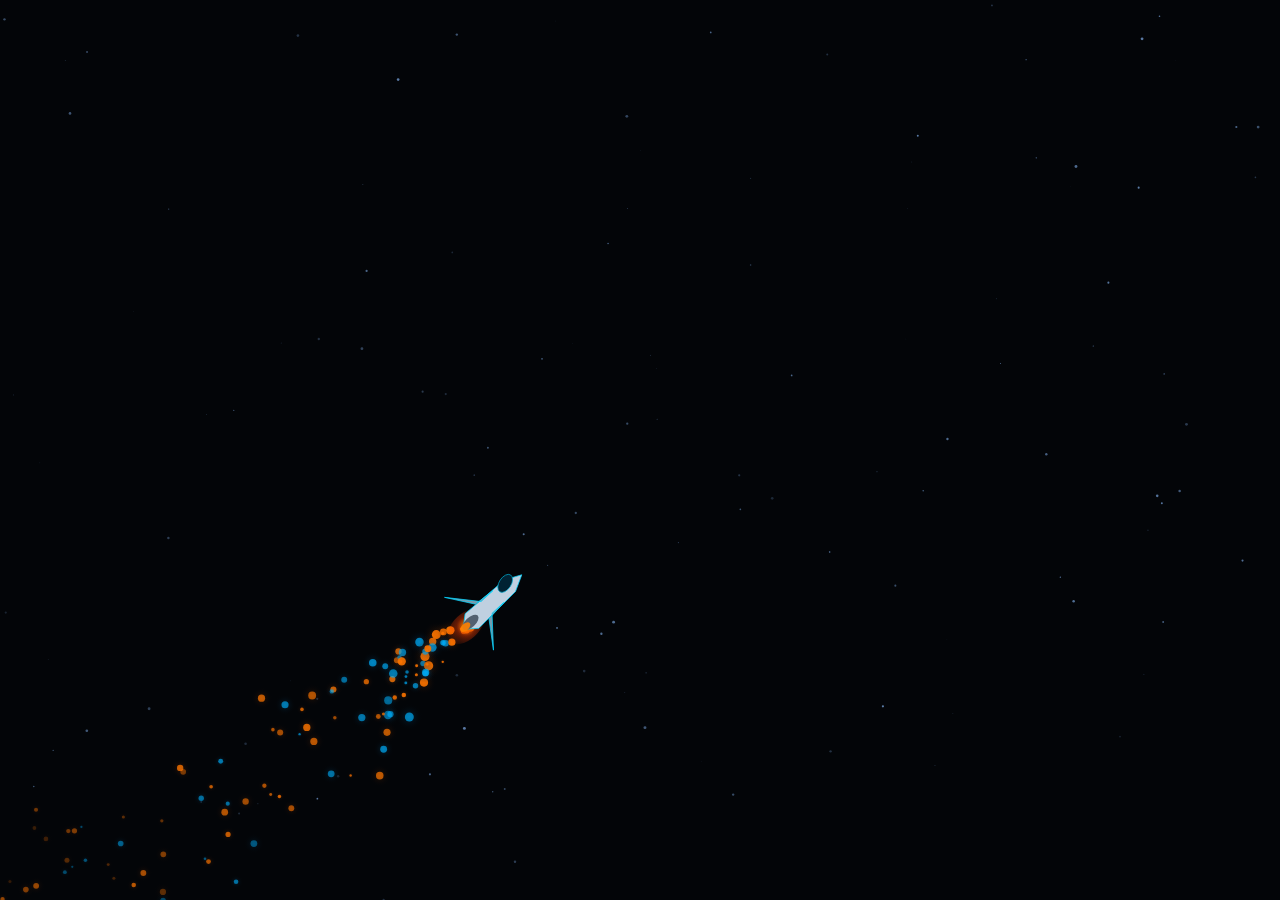
==== src/index.html @ 494ee835 "LOADING PROILE DATA BASE animation" ====
<!DOCTYPE html>
<html lang="en">
<head>
  <meta charset="UTF-8" />
  <meta name="viewport" content="width=device-width, initial-scale=1.0" />
  <title>Dmitry Kovalov — DevOps Engineer</title>
  <link rel="icon" type="image/svg+xml" href="[data-uri]"/>
  <link rel="stylesheet" href="css/style.css?v=5" />
</head>
<body>

<!-- Full-page intro canvas -->
<canvas id="fullcnv"></canvas>

<div class="terminal" id="terminal">

  <div class="t-header">
    <div class="lights">
      <div class="light r" id="btn-close"></div><div class="light y" id="btn-min"></div><div class="light g" id="btn-max"></div>
    </div>
    <div class="h-title">"Make it so." &nbsp;·&nbsp; Captain Picard, Star Trek TNG</div>
    <div class="h-status">SYS:ONLINE</div>
  </div>

  <div class="t-body">

    <!-- Left panel -->
    <div class="side l">
      <div class="led-strip">
        <div class="s-led c-grn blink2"></div><div class="s-led c-amb blink3"></div>
        <div class="s-led c-red"></div><div class="s-led c-cyn blink2"></div>
      </div>
      <div class="s-btn on"></div>
      <div class="led-strip">
        <div class="s-led c-pur"></div><div class="s-led c-cyn blink3"></div><div class="s-led c-grn blink2"></div>
      </div>
      <svg class="cable-svg" viewBox="0 0 44 90" width="44" height="90" fill="none">
        <!-- top plug -->
        <rect class="plug" x="7" y="0" width="30" height="10" rx="2" fill="#1e2d3a" stroke="#4a7080"/>
        <rect x="10" y="3" width="4" height="4" rx="1" fill="#111"/><rect x="16" y="3" width="4" height="4" rx="1" fill="#111"/>
        <rect x="22" y="3" width="4" height="4" rx="1" fill="#111"/><rect x="28" y="3" width="4" height="4" rx="1" fill="#111"/>
        <!-- yellow: straight-ish -->
        <path d="M12 78 C10 64 15 54 11 44 C7 34 14 22 12 10" stroke="#886600" stroke-width="3.5" stroke-linecap="round"/>
        <path d="M12 78 C10 64 15 54 11 44 C7 34 14 22 12 10" stroke="#ffdd00" stroke-width="1.5" stroke-linecap="round" opacity=".6"/>
        <!-- blue: straight-ish -->
        <path d="M30 78 C28 64 33 54 29 44 C25 34 32 22 30 10" stroke="#003388" stroke-width="3.5" stroke-linecap="round"/>
        <path d="M30 78 C28 64 33 54 29 44 C25 34 32 22 30 10" stroke="#4499ff" stroke-width="1.5" stroke-linecap="round" opacity=".6"/>
        <!-- green under: exits x=24, crosses left to x=18 -->
        <path d="M24 78 C24 65 16 52 18 10" stroke="#005522" stroke-width="3.5" stroke-linecap="round"/>
        <path d="M24 78 C24 65 16 52 18 10" stroke="#44ff88" stroke-width="1.5" stroke-linecap="round" opacity=".6"/>
        <!-- red over: exits x=18, crosses right to x=24 -->
        <path d="M18 78 C18 65 26 52 24 10" stroke="#880022" stroke-width="3.5" stroke-linecap="round"/>
        <path d="M18 78 C18 65 26 52 24 10" stroke="#ff3355" stroke-width="1.5" stroke-linecap="round" opacity=".6"/>
        <!-- bottom plug -->
        <rect class="plug" x="7" y="78" width="30" height="12" rx="2" fill="#1e2d3a" stroke="#4a7080"/>
        <line x1="11" y1="84" x2="33" y2="84" stroke="#4a7080"/>
        <circle cx="16" cy="84" r="1.5" fill="#2a4050"/><circle cx="22" cy="84" r="1.5" fill="#2a4050"/><circle cx="28" cy="84" r="1.5" fill="#2a4050"/>
      </svg>
      <div class="led-col">
        <div class="s-led c-red blink3"></div><div class="s-led c-amb"></div>
        <div class="s-led c-pur blink2"></div><div class="s-led c-grn"></div><div class="s-led c-cyn blink3"></div>
      </div>
      <div class="s-bar" style="flex:1;width:5px;background:linear-gradient(to bottom,#003344,#001122);border-radius:2px;position:relative;overflow:hidden;"></div>
      <div class="led-strip">
        <div class="s-led c-grn blink2"></div><div class="s-led c-red blink3"></div><div class="s-led c-amb"></div>
      </div>
      <div class="s-btn on"></div>
    </div>

    <!-- Screen -->
    <div class="screen" id="screen">
      <canvas id="cnv"></canvas>
      <div class="s-content">
        <div class="rv" id="r0"><p class="sys-line">&gt; <span id="sys-prog"></span><span id="sys-dots"></span><span id="sys-ok"></span><span id="sys-cur" class="sys-cur">▮</span></p></div>
        <div class="rv" id="r1"><h1 class="hero-name">DMITRY<br>KOVALOV</h1></div>
        <div class="rv" id="r2"><p class="hero-role">// JUNIOR DEVOPS ENGINEER</p></div>
        <div class="rv" id="r3"><p class="hero-bio">Building reliable infrastructure and automating the boring stuff.<br>Based in the UK &mdash; open to remote and hybrid opportunities.</p></div>
        <div class="rv" id="r4"><div class="sec-hdr">[ SKILLS_DATABASE ]</div></div>
        <div class="rv" id="r5">
          <div class="skills">
            <span class="tag core" data-tip="Daily use of Ubuntu. System administration, package management, user permissions, logs, systemd and basic troubleshooting.">LINUX</span>
            <span class="tag core" data-tip="Used version control for personal and work projects. Experience with branching, pull requests and collaboration workflows.">GIT</span>
            <span class="tag core" data-tip="Hosted projects, documented workflows and managed automation through GitHub Actions.">GITHUB</span>
            <span class="tag core" data-tip="Automated routine tasks with shell scripts. Wrote small utilities for backups, deployment and system maintenance.">BASH</span>
            <span class="tag base" data-tip="Created playbooks for local provisioning, package installation and environment setup. Used Molecule for role testing.">ANSIBLE</span>
            <span class="tag base" data-tip="Registry for reusable Ansible roles. Plug in community automation instead of writing from scratch.">ANS.GALAXY</span>
            <span class="tag base" data-tip="Testing framework for Ansible roles. Spins up containers to verify playbooks before production.">ANS.MOLECULE</span>
            <span class="tag base" data-tip="Worked with core AWS services including EC2, S3 and IAM. Practised deployment and cloud environment setup.">AWS</span>
            <span class="tag base" data-tip="Containerised web applications and tested local deployment workflows using Docker Compose.">DOCKER</span>
            <span class="tag base" data-tip="Writing automation scripts and glue code between tools to extend DevOps pipelines.">PYTHON</span>
            <span class="tag base" data-tip="Configured DNS records for personal domain, connected VPS hosting and managed HTTPS certificates.">CLOUDFLARE</span>
            <span class="tag base" data-tip="Provisioned Linux VPS, deployed personal portfolio and configured SSH access for server administration.">HETZNER</span>
            <span class="tag base" data-tip="Configured web server for hosting static websites, domain routing and reverse proxy setup.">NGINX</span>
            <span class="tag base" data-tip="Built basic CI/CD pipelines using GitHub Actions for deployment, testing and automation.">CI/CD</span>
          </div>
        </div>
        <div class="rv" id="r6"><div class="sec-hdr">[ COMMS_CHANNEL ]</div></div>
        <div class="rv" id="r7">
          <div class="cta">
            <a class="btn btn-p" href="mailto:dmitry@kovalov.uk?subject=DevOps%20Opportunity&body=Hi%20Dmitry%2C"><svg xmlns="http://www.w3.org/2000/svg" width="14" height="14" viewBox="0 0 24 24" fill="currentColor"><path d="M20 4H4c-1.1 0-2 .9-2 2v12c0 1.1.9 2 2 2h16c1.1 0 2-.9 2-2V6c0-1.1-.9-2-2-2zm0 4l-8 5-8-5V6l8 5 8-5v2z"/></svg>&nbsp; SEND_TRANSMISSION</a>
            <a class="btn btn-o" href="https://www.linkedin.com/in/dmitry-kovalov" target="_blank" rel="noopener noreferrer"><svg xmlns="http://www.w3.org/2000/svg" width="14" height="14" viewBox="0 0 24 24" fill="currentColor"><path d="M20.447 20.452h-3.554v-5.569c0-1.328-.027-3.037-1.852-3.037-1.853 0-2.136 1.445-2.136 2.939v5.667H9.351V9h3.414v1.561h.046c.477-.9 1.637-1.85 3.37-1.85 3.601 0 4.267 2.37 4.267 5.455v6.286zM5.337 7.433a2.062 2.062 0 01-2.063-2.065 2.064 2.064 0 112.063 2.065zm1.782 13.019H3.555V9h3.564v11.452zM22.225 0H1.771C.792 0 0 .774 0 1.729v20.542C0 23.227.792 24 1.771 24h20.451C23.2 24 24 23.227 24 22.271V1.729C24 .774 23.2 0 22.222 0h.003z"/></svg>&nbsp; LINKEDIN_PROFILE</a>
            <a class="btn btn-g" href="https://github.com/stulchick795" target="_blank" rel="noopener noreferrer"><svg xmlns="http://www.w3.org/2000/svg" width="14" height="14" viewBox="0 0 24 24" fill="currentColor"><path d="M12 0C5.374 0 0 5.373 0 12c0 5.302 3.438 9.8 8.207 11.387.599.111.793-.261.793-.577v-2.234c-3.338.726-4.033-1.416-4.033-1.416-.546-1.387-1.333-1.756-1.333-1.756-1.089-.745.083-.729.083-.729 1.205.084 1.839 1.237 1.839 1.237 1.07 1.834 2.807 1.304 3.492.997.107-.775.418-1.305.762-1.604-2.665-.305-5.467-1.334-5.467-5.931 0-1.311.469-2.381 1.236-3.221-.124-.303-.535-1.524.117-3.176 0 0 1.008-.322 3.301 1.23A11.509 11.509 0 0112 5.803c1.02.005 2.047.138 3.006.404 2.291-1.552 3.297-1.23 3.297-1.23.653 1.653.242 2.874.118 3.176.77.84 1.235 1.911 1.235 3.221 0 4.609-2.807 5.624-5.479 5.921.43.372.823 1.102.823 2.222v3.293c0 .319.192.694.801.576C20.566 21.797 24 17.3 24 12c0-6.627-5.373-12-12-12z"/></svg>&nbsp; GITHUB_PROFILE</a>
          </div>
        </div>
      </div>
    </div>

    <!-- Right panel -->
    <div class="side r">
      <div class="led-strip">
        <div class="s-led c-pur blink2"></div><div class="s-led c-cyn"></div>
        <div class="s-led c-amb blink3"></div><div class="s-led c-grn blink2"></div>
      </div>
      <div class="s-btn"></div>
      <div class="led-col">
        <div class="s-led c-cyn blink2"></div><div class="s-led c-grn"></div>
        <div class="s-led c-red blink3"></div><div class="s-led c-pur blink2"></div><div class="s-led c-amb blink3"></div>
      </div>
      <svg class="cable-svg" viewBox="0 0 44 90" width="44" height="90" fill="none">
        <rect class="plug" x="3" y="0" width="38" height="11" rx="2" fill="#1e2d3a" stroke="#4a7080"/>
        <rect x="6" y="3" width="5" height="5" rx="1" fill="#111"/><rect x="13" y="3" width="5" height="5" rx="1" fill="#111"/>
        <rect x="20" y="3" width="5" height="5" rx="1" fill="#111"/><rect x="27" y="3" width="5" height="5" rx="1" fill="#111"/><rect x="34" y="3" width="5" height="5" rx="1" fill="#111"/>
        <line x1="12" y1="11" x2="12" y2="22" stroke="#4488ff" stroke-width="2.5" stroke-linecap="round"/>
        <line x1="18" y1="11" x2="18" y2="22" stroke="#ff4466" stroke-width="2.5" stroke-linecap="round"/>
        <line x1="24" y1="11" x2="24" y2="22" stroke="#88ff44" stroke-width="2.5" stroke-linecap="round"/>
        <line x1="30" y1="11" x2="30" y2="22" stroke="#ffdd00" stroke-width="2.5" stroke-linecap="round"/>
        <path d="M10 22 Q22 27 22 28 Q22 27 34 22" stroke="#445" stroke-width="1" fill="#1a2030"/>
        <line x1="22" y1="28" x2="22" y2="76" stroke="#223344" stroke-width="9" stroke-linecap="round"/>
        <line x1="22" y1="28" x2="22" y2="76" stroke="#334455" stroke-width="5" stroke-linecap="round"/>
        <line x1="18.5" y1="38" x2="25.5" y2="38" stroke="#557" stroke-width="1.5"/>
        <line x1="18.5" y1="50" x2="25.5" y2="50" stroke="#557" stroke-width="1.5"/>
        <line x1="18.5" y1="63" x2="25.5" y2="63" stroke="#557" stroke-width="1.5"/>
        <rect class="plug" x="8" y="76" width="28" height="14" rx="2" fill="#1e2d3a" stroke="#4a7080"/>
        <line x1="12" y1="82" x2="32" y2="82" stroke="#4a7080"/><line x1="12" y1="86" x2="32" y2="86" stroke="#4a7080"/>
        <circle cx="17" cy="84" r="2" fill="#2a4050"/><circle cx="22" cy="84" r="2" fill="#2a4050"/><circle cx="27" cy="84" r="2" fill="#2a4050"/>
      </svg>
      <div class="led-strip">
        <div class="s-led c-red blink2"></div><div class="s-led c-pur blink3"></div><div class="s-led c-grn"></div>
      </div>
      <div class="s-bar" style="flex:1;width:5px;background:linear-gradient(to bottom,#003344,#001122);border-radius:2px;position:relative;overflow:hidden;"></div>
      <div class="led-strip">
        <div class="s-led c-amb blink3"></div><div class="s-led c-cyn blink2"></div>
        <div class="s-led c-red"></div><div class="s-led c-grn blink3"></div>
      </div>
      <div class="s-btn on"></div>
    </div>

  </div>

  <div class="t-footer">
    <div class="f-txt">SYS VER 2.4.1 &nbsp;·&nbsp; ENC: AES-256</div>
    <div class="f-live" id="flive">IP: RESOLVING&hellip;</div>
    <div class="f-txt">dmitry@kovalov.uk</div>
  </div>

</div><!-- /terminal -->

<div id="skill-tooltip"></div>

<div id="dock-icon">
  <div class="d-app"><svg xmlns="http://www.w3.org/2000/svg" viewBox="0 0 32 32" width="30" height="30"><ellipse cx="16" cy="21" rx="14" ry="5" fill="#00ff88"/><ellipse cx="16" cy="17" rx="8" ry="6" fill="#00cc55"/><ellipse cx="16" cy="14" rx="4" ry="3" fill="#00ffaa" opacity=".6"/><circle cx="9" cy="22" r="1.5" fill="#ffff00"/><circle cx="16" cy="23" r="1.5" fill="#ff8800"/><circle cx="23" cy="22" r="1.5" fill="#00ffff"/></svg></div>
  <div class="d-label">Terminal</div>
</div>
<script src="js/main.js?v=10"></script>
</body>
</html>
---- src/css/style.css ----
*, *::before, *::after { margin: 0; padding: 0; box-sizing: border-box; }

    :root {
      --cyan:      #00d4ff;
      --amber:     #ff8800;
      --green:     #00ff88;
      --screen-bg: #000810;
      --frame-bg:  #1c2028;
      --border:    #2a3540;
    }

    html, body {
      width: 100%; min-height: 100vh;
      background: #030508;
      display: flex; align-items: center; justify-content: center;
      overflow-x: hidden;
    }

    /* ── Full-page intro canvas ──────────────────────────────────── */
    #fullcnv {
      position: fixed; inset: 0; z-index: 500;
      pointer-events: none; display: block;
    }

    /* ── Terminal — hidden until forged ─────────────────────────── */
    .terminal {
      width: min(96vw, 920px);
      background: var(--frame-bg);
      border-radius: 14px;
      border: 2px solid #3a4550;
      box-shadow:
        0 0 0 1px #060810,
        0 0 60px rgba(0,212,255,.1),
        0 28px 80px rgba(0,0,0,.9);
      overflow: hidden;
      opacity: 0;
      transform: scale(0.04);
      position: relative; z-index: 1;
      will-change: transform;
      filter: brightness(1);
    }
    .terminal.forged {
      animation: forge 1.8s cubic-bezier(0.16, 1, 0.3, 1) forwards;
    }
    .terminal.reborn {
      animation: reborn .7s cubic-bezier(0.16, 1, 0.3, 1) forwards;
    }
    @keyframes reborn {
      0%   { opacity: 0; transform: scale(.4);  filter: brightness(1.8) blur(8px) saturate(.5); }
      45%  { opacity: 1;                         filter: brightness(1.3) blur(2px); }
      100% { opacity: 1; transform: scale(1);   filter: none; }
    }
    @keyframes forge {
      0%   { opacity: 1; transform: scale(0.04);   filter: brightness(16) blur(40px) saturate(0); }
      18%  {             transform: scale(0.18);   filter: brightness(8)  blur(20px) saturate(.2); }
      45%  {             transform: scale(1.04);   filter: brightness(3)  blur(6px)  saturate(.7); }
      70%  {             transform: scale(1.015);  filter: brightness(1.4) blur(1px) saturate(.95); }
      100% { opacity: 1; transform: scale(1);      filter: none; }
    }

    /* ── Header ──────────────────────────────────────────────────── */
    .t-header {
      background: #12161e; border-bottom: 1px solid var(--border);
      padding: 9px 18px;
      display: flex; align-items: center; gap: 14px;
    }
    .lights { display: flex; gap: 6px; }
    .light  { width: 11px; height: 11px; border-radius: 50%; cursor: pointer; transition: filter .15s; }
    .light:hover { filter: brightness(1.4); }
    .light.r { background: #ff4444; box-shadow: 0 0 6px #ff4444; }
    .light.y { background: #ffaa00; box-shadow: 0 0 6px #ffaa00; }
    .light.g { background: var(--green); box-shadow: 0 0 7px var(--green); }

    .h-title {
      flex: 1; text-align: center;
      font: .58rem/1 'Courier New', monospace;
      letter-spacing: .18em; color: #3a5a6a; text-transform: uppercase;
    }
    .h-status { font: .6rem/1 'Courier New', monospace; letter-spacing: .1em; color: var(--green); }

    /* ── Body grid ───────────────────────────────────────────────── */
    .t-body { display: grid; grid-template-columns: 66px 1fr 66px; min-height: 500px; }

    /* ── Side panels ─────────────────────────────────────────────── */
    .side {
      background: #13181f; padding: 12px 9px;
      display: flex; flex-direction: column; align-items: center; gap: 8px;
    }
    .side.l { border-right: 1px solid var(--border); }
    .side.r { border-left:  1px solid var(--border); }

    .s-btn { width: 34px; height: 10px; background: #1e2a34; border-radius: 2px; border: 1px solid #3a4a58; }
    .s-btn.on { background: #003d55; border-color: #0099bb; box-shadow: 0 0 5px #0099bb44; }

    /* LEDs */
    .s-led { width: 9px; height: 9px; border-radius: 50%; background: #002233; border: 1px solid #004455; }
    .s-led.c-red  { background:#ff3333; border-color:#ff6666; box-shadow:0 0 7px #ff3333aa; }
    .s-led.c-amb  { background:#ffaa00; border-color:#ffcc44; box-shadow:0 0 7px #ffaa00aa; }
    .s-led.c-grn  { background:#00ff88; border-color:#44ffaa; box-shadow:0 0 7px #00ff88aa; }
    .s-led.c-cyn  { background:#00ccff; border-color:#44ddff; box-shadow:0 0 7px #00ccffaa; }
    .s-led.c-pur  { background:#cc44ff; border-color:#dd88ff; box-shadow:0 0 7px #cc44ffaa; }

    @keyframes blink  { 55%{opacity:.1;} }
    @keyframes blink2 { 0%,100%{opacity:1} 40%,60%{opacity:.1} }
    @keyframes blink3 { 0%,100%{opacity:1} 20%,80%{opacity:.85} 50%{opacity:.05} }
    .blink  { animation: blink  1.9s step-end   infinite; }
    .blink2 { animation: blink2 2.6s ease-in-out infinite; }
    .blink3 { animation: blink3 1.1s ease-in-out infinite; }

    .led-strip { display: flex; gap: 4px; }
    .led-strip .s-led { width: 7px; height: 7px; }
    .led-col { display: flex; flex-direction: column; gap: 5px; align-items: center; }

    .cable-svg .plug { animation: plugglow 3s ease-in-out infinite; }
    @keyframes plugglow {
      0%,100%{filter:drop-shadow(0 0 2px #00aacc44);}
      50%{filter:drop-shadow(0 0 6px #00aaccaa);}
    }

    /* ── Screen ──────────────────────────────────────────────────── */
    .screen { position: relative; background: var(--screen-bg); overflow: hidden; }
    .screen::before {
      content:''; position:absolute; inset:0; z-index:25; pointer-events:none;
      background: repeating-linear-gradient(to bottom, transparent 0,transparent 2px,rgba(0,0,0,.15) 2px,rgba(0,0,0,.15) 4px);
    }
    .screen::after {
      content:''; position:absolute; inset:0; z-index:10; pointer-events:none;
      background: radial-gradient(ellipse at center,transparent 55%,rgba(0,0,0,.7) 100%);
    }
    #cnv { position:absolute; inset:0; z-index:23; pointer-events:none; }

    /* ── Content ─────────────────────────────────────────────────── */
    .s-content { position:relative; z-index:26; padding:28px 32px 34px; }

    @keyframes from-exhaust {
      0%   { opacity:0; transform:translateX(22px) translateY(-12px) scale(.93); filter:blur(4px) brightness(2); }
      55%  { opacity:1; filter:blur(0) brightness(1.15); }
      100% { opacity:1; transform:none; filter:none; }
    }
    .rv { opacity: 0; pointer-events: none; }
    .rv.show { animation: from-exhaust .6s cubic-bezier(.22,1,.36,1) both; pointer-events: auto; }

    .sys-line { font:.68rem/1 'Courier New',monospace; color:var(--green); letter-spacing:.08em; margin-bottom:20px; }
    .sys-cur  { display:inline-block; margin-left:2px; color:var(--green); animation:sys-blink 1s steps(1) infinite; }
    .sys-cur.gone { display:none; }
    @keyframes sys-blink { 50% { opacity: 0; } }
    #sys-ok { color:#7fffa7; text-shadow:0 0 8px #00ff8866, 0 0 18px #00ff8844; font-weight:700; opacity:0; transition:opacity .12s ease; }
    #sys-ok.show { opacity:1; animation:sys-ok-flash .4s ease-out; }
    @keyframes sys-ok-flash {
      0%   { color:#fff; text-shadow:0 0 14px #fff, 0 0 28px #00ff88; }
      100% { color:#7fffa7; text-shadow:0 0 8px #00ff8866, 0 0 18px #00ff8844; }
    }
    .hero-name { font:700 clamp(2rem,4.5vw,3rem)/1.1 'Courier New',monospace; color:var(--cyan); letter-spacing:.04em; margin-bottom:6px; text-shadow:0 0 28px #00d4ff66; }
    .hero-role { font:.9rem/1 'Courier New',monospace; color:var(--amber); letter-spacing:.14em; margin-bottom:18px; text-shadow:0 0 8px #ff880055; }
    .hero-bio  { font:.78rem/1.8 'Courier New',monospace; color:#5a9aaa; max-width:480px; margin-bottom:30px; text-shadow:0 0 12px #00d4ff33; }
    .sec-hdr {
      font:.62rem/1 'Courier New',monospace; color:var(--amber); letter-spacing:.18em; text-transform:uppercase;
      margin-bottom:14px; display:flex; align-items:center; gap:10px;
      text-shadow:0 0 8px #ff880055,0 0 20px #000810;
    }
    .sec-hdr::after { content:''; flex:1; height:1px; background:linear-gradient(to right,#ff880044,transparent); }

    .skills { display:flex; flex-wrap:wrap; gap:8px; margin-bottom:30px; }
    .tag { font:.73rem/1 'Courier New',monospace; padding:6px 13px; border-radius:3px; letter-spacing:.07em; cursor:default; transition:all .2s; position:relative; opacity:.9; }
    #skill-tooltip {
      position:fixed; z-index:9999; width:210px;
      background:rgba(0,13,20,.7); border:1px solid #00d4ff55;
      color:#00d4ff; border-radius:3px; backdrop-filter:blur(4px);
      padding:8px 10px; pointer-events:none;
      font:.67rem/1.5 'Courier New',monospace; text-transform:none; letter-spacing:0;
      max-height:0; overflow:hidden; opacity:0;
      transition:max-height .35s ease, opacity .2s ease;
    }
    #skill-tooltip.visible { max-height:120px; opacity:1; }
    .tag.core { background:#001a22; border:1px solid #00aacc44; color:var(--cyan); text-shadow:0 0 6px #00d4ff44; }
    .tag.base { background:#1a1000; border:1px solid #ff880033; color:#cc7700; }
    .tag:hover { border-color:var(--cyan); box-shadow:0 0 12px #00d4ff33; transform:translateY(-2px); opacity:1; }

    .cta { display:flex; flex-wrap:wrap; gap:12px; }
    .btn {
      font:.78rem/1 'Courier New',monospace; padding:10px 18px; border-radius:3px;
      text-decoration:none; letter-spacing:.08em; text-transform:uppercase;
      display:inline-flex; align-items:center; justify-content:center; gap:8px;
      transition:all .2s; cursor:pointer; border:none;
      opacity:.75; flex-shrink:0; white-space:nowrap;
    }
    .btn:hover { opacity:.85; }
    .btn svg { width:15px; height:15px; flex-shrink:0; }
    .btn-p svg { width:16.8px; height:16.8px; }
    .btn-p { background:#001e2e; border:1px solid var(--green); color:var(--green); text-shadow:0 0 8px #00ff88; box-shadow:0 0 16px #00ff8822; }
    .btn-p:hover { background:#002e1e; box-shadow:0 0 28px #00ff8844; }
    .btn-o { background:#001e2e; border:1px solid #00d4ff55; color:var(--cyan); text-shadow:0 0 8px #00d4ff; }
    .btn-o:hover { background:#001e2e; border-color:var(--cyan); box-shadow:0 0 16px #00d4ff33; }
    .btn-g { background:#001e2e; border:1px solid #ff880055; color:var(--amber); text-shadow:0 0 8px #ff8800; }
    .btn-g:hover { background:#001e2e; border-color:var(--amber); box-shadow:0 0 16px #ff880033; }

    /* ── Footer ──────────────────────────────────────────────────── */
    .t-footer {
      background:#12161e; border-top:1px solid var(--border);
      padding:7px 18px; display:flex; align-items:center; justify-content:space-between; flex-wrap:wrap; gap:6px;
    }
    .f-txt  { font:.58rem/1 'Courier New',monospace; color:#2a4a5a; letter-spacing:.08em; }
    .f-live { font:.58rem/1 'Courier New',monospace; color:#00ff8866; letter-spacing:.06em; }

    /* ── Mobile ──────────────────────────────────────────────────── */
    @media (max-width: 768px) {
      .h-title { font-size:.5rem; letter-spacing:.1em; }
      .hero-name { font-size: clamp(1.8rem, 8vw, 2.6rem); }
      .hero-role { font-size:.82rem; }
      .hero-bio  { font-size:.74rem; }
      .tag { font-size:.68rem; padding:5px 10px; }
    }
    @media (max-width: 600px) {
      .side { display:none; }
      .t-body { grid-template-columns: 1fr; }
      .s-content { padding:18px 16px 26px; }
      .hero-name { font-size: clamp(1.6rem,9vw,2.2rem); }
      .hero-role { font-size:.78rem; }
      .hero-bio  { font-size:.72rem; line-height:1.7; }
      .cta { display:grid; grid-template-columns:1fr; }
      .btn { justify-content:flex-start; padding:10px 16px; font-size:.7rem; width:auto; }
      .t-footer { justify-content:center; flex-direction:column; align-items:center; }
      .f-txt:first-child, .f-txt:last-child { display:none; }
      .h-title { font-size:.48rem; letter-spacing:.08em; }
    }
    @media (max-width: 400px) {
      .h-title { display:none; }
      .tag { font-size:.62rem; padding:4px 8px; }
      .btn { font-size:.68rem; padding:10px 14px; }
      .skills { gap:6px; }
    }

    /* ── Window controls ─────────────────────────────────────────── */
    #dock-icon {
      display:none; position:fixed; bottom:24px; left:50%;
      transform:translateX(-50%); z-index:9000;
      flex-direction:column; align-items:center; gap:5px;
      cursor:pointer;
    }
    #dock-icon.show { display:flex; }
    #dock-icon .d-app {
      width:56px; height:56px;
      background:linear-gradient(145deg,#1a2535,#0d1520);
      border:1px solid #3a5570; border-radius:13px;
      display:flex; align-items:center; justify-content:center;
      font-size:26px; box-shadow:0 8px 28px rgba(0,0,0,.7);
      transition:transform .15s;
    }
    #dock-icon:hover .d-app { transform:scale(1.18) translateY(-5px); }
    #dock-icon.flying .d-app {
      background: transparent; border: none; box-shadow: none;
      filter: drop-shadow(0 0 14px rgba(0,255,136,.65)) drop-shadow(0 0 28px rgba(0,255,136,.3));
    }
    #dock-icon.flying .d-app svg { width: 50px; height: 50px; }
    .d-msg {
      position:absolute; bottom:100%; left:50%; margin-bottom:10px;
      transform:translateX(-50%) translateY(6px);
      font:.65rem/1 'Courier New',monospace; letter-spacing:.14em; text-transform:uppercase;
      color:var(--green); text-shadow:0 0 6px #00ff88;
      background:rgba(0,20,12,.85); border:1px solid #00ff8866;
      border-radius:4px; padding:6px 12px; white-space:nowrap;
      pointer-events:none; opacity:0;
      transition:opacity .35s ease, transform .35s ease;
    }
    .d-msg.show { opacity:1; transform:translateX(-50%) translateY(0); }
    #dock-icon .d-label {
      font:.58rem/1 'Courier New',monospace; color:rgba(255,255,255,.75);
      background:rgba(0,0,0,.55); backdrop-filter:blur(6px);
      padding:3px 7px; border-radius:4px; letter-spacing:.05em;
      white-space:nowrap;
    }

    .s-bar::after{content:'';position:absolute;left:0;right:0;height:26%;background:#00d4ff44;animation:scan 3.4s ease-in-out infinite;}@keyframes scan{0%,100%{top:0}50%{top:74%}}
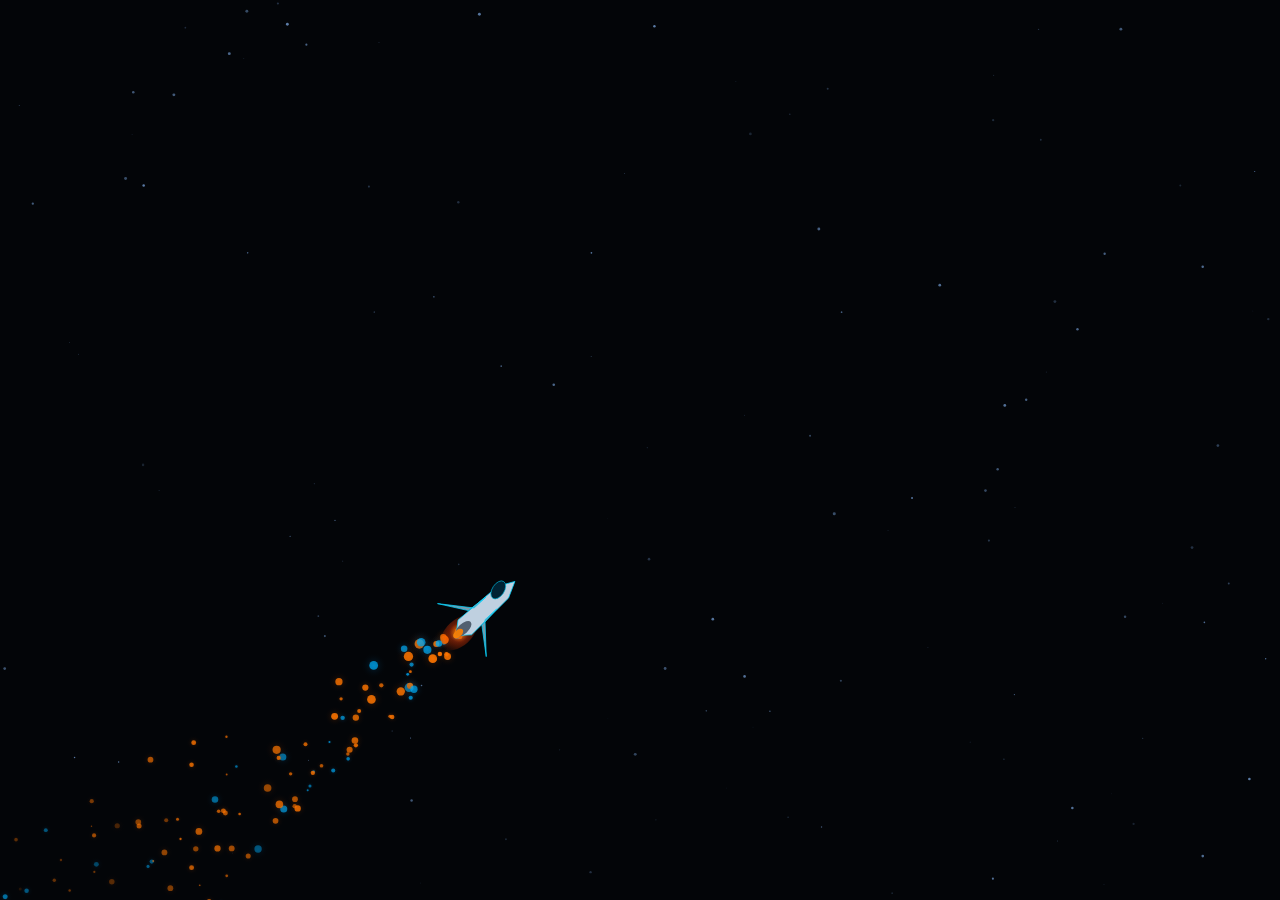
==== commit 1754b4dd: "Got rid of the blue square when tap the elements on mobile" ====
--- a/src/index.html
+++ b/src/index.html
@@ -5,7 +5,7 @@
   <meta name="viewport" content="width=device-width, initial-scale=1.0" />
   <title>Dmitry Kovalov — DevOps Engineer</title>
   <link rel="icon" type="image/svg+xml" href="[data-uri]"/>
-  <link rel="stylesheet" href="css/style.css?v=5" />
+  <link rel="stylesheet" href="css/style.css?v=6" />
 </head>
 <body>
 
--- a/src/css/style.css
+++ b/src/css/style.css
@@ -1,4 +1,6 @@
-    *, *::before, *::after { margin: 0; padding: 0; box-sizing: border-box; }
+    *, *::before, *::after { margin: 0; padding: 0; box-sizing: border-box; -webkit-tap-highlight-color: transparent; }
+    a, button, .light, .s-btn, #dock-icon, #dock-icon .d-app, .tag, .btn { -webkit-tap-highlight-color: transparent; -webkit-touch-callout: none; }
+    a:focus, button:focus, .light:focus, #dock-icon:focus, .light:focus-visible, #dock-icon:focus-visible { outline: none; }
 
     :root {
       --cyan:      #00d4ff;
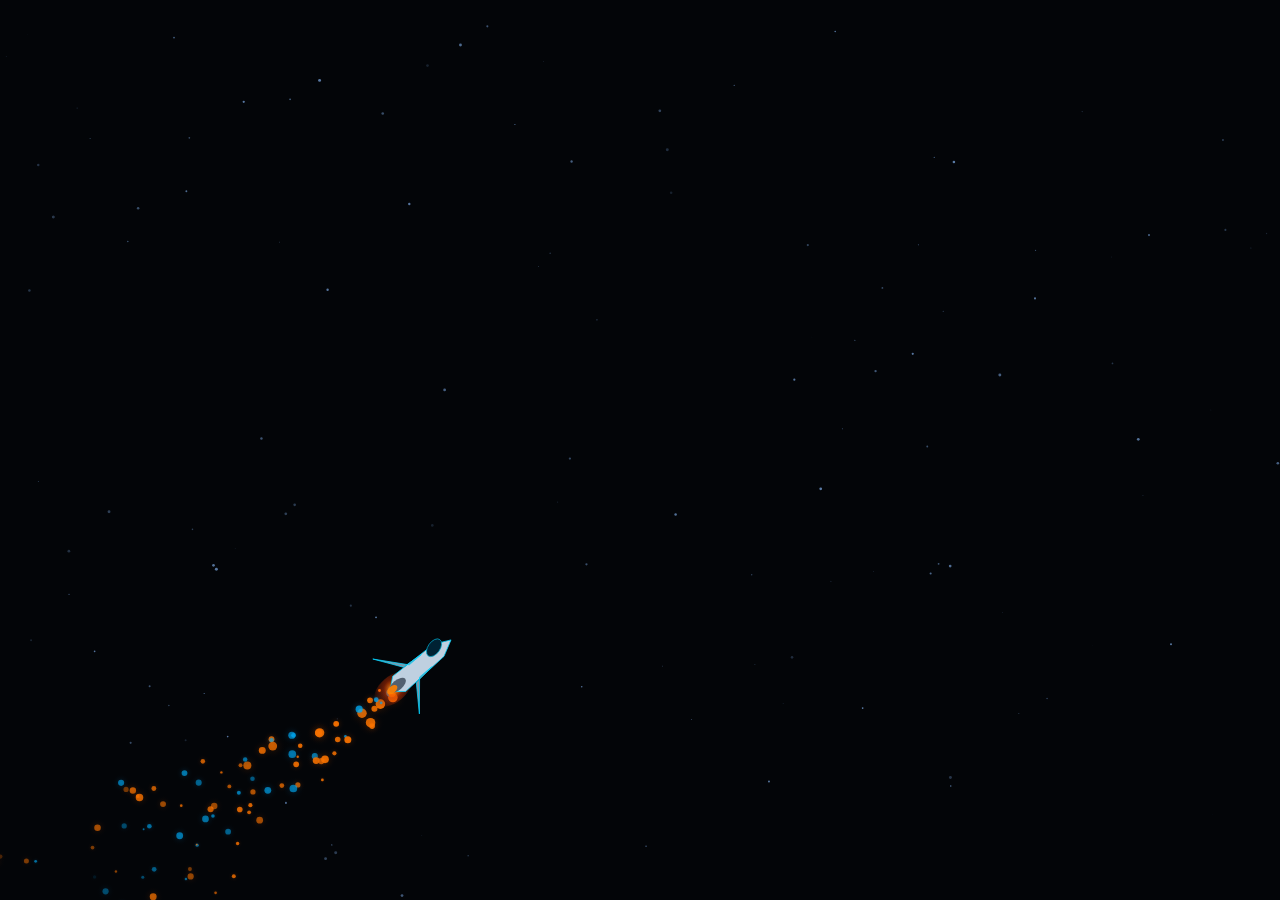
==== commit 0f7c6c0d: "Recruiter-focused intro: structured manifest, OPEN_TO section, open mailto" ====
--- a/src/index.html
+++ b/src/index.html
@@ -5,7 +5,7 @@
   <meta name="viewport" content="width=device-width, initial-scale=1.0" />
   <title>Dmitry Kovalov — DevOps Engineer</title>
   <link rel="icon" type="image/svg+xml" href="[data-uri]"/>
-  <link rel="stylesheet" href="css/style.css?v=6" />
+  <link rel="stylesheet" href="css/style.css?v=7" />
 </head>
 <body>
 
@@ -73,8 +73,24 @@
       <div class="s-content">
         <div class="rv" id="r0"><p class="sys-line">&gt; <span id="sys-prog"></span><span id="sys-dots"></span><span id="sys-ok"></span><span id="sys-cur" class="sys-cur">▮</span></p></div>
         <div class="rv" id="r1"><h1 class="hero-name">DMITRY<br>KOVALOV</h1></div>
-        <div class="rv" id="r2"><p class="hero-role">// JUNIOR DEVOPS ENGINEER</p></div>
-        <div class="rv" id="r3"><p class="hero-bio">Building reliable infrastructure and automating the boring stuff.<br>Based in the UK &mdash; open to remote and hybrid opportunities.</p></div>
+        <div class="rv" id="r2"><p class="hero-role">// JUNIOR CLOUD &amp; DEVOPS ENGINEER</p></div>
+        <div class="rv" id="r3">
+          <p class="hero-tag">Linux- and automation-focused engineer.</p>
+          <dl class="manifest">
+            <div class="mf-row"><dt>LOCATION</dt><dd>Margate, UK</dd></div>
+            <div class="mf-row"><dt>STATUS</dt><dd>Right to work in the UK &middot; available immediately</dd></div>
+            <div class="mf-row"><dt>ENGAGEMENT</dt><dd>Permanent / Contract &middot; remote, hybrid or on-site</dd></div>
+            <div class="mf-row"><dt>EDUCATION</dt><dd>T Level &mdash; Digital Production, Design &amp; Development</dd></div>
+          </dl>
+          <div class="sec-hdr">[ OPEN_TO ]</div>
+          <div class="skills open-to">
+            <span class="tag core">CLOUD SUPPORT</span>
+            <span class="tag core">DEVOPS</span>
+            <span class="tag core">INFRASTRUCTURE</span>
+            <span class="tag core">IT OPERATIONS</span>
+            <span class="tag core">TECHNICAL SUPPORT</span>
+          </div>
+        </div>
         <div class="rv" id="r4"><div class="sec-hdr">[ SKILLS_DATABASE ]</div></div>
         <div class="rv" id="r5">
           <div class="skills">
@@ -97,7 +113,7 @@
         <div class="rv" id="r6"><div class="sec-hdr">[ COMMS_CHANNEL ]</div></div>
         <div class="rv" id="r7">
           <div class="cta">
-            <a class="btn btn-p" href="mailto:dmitry@kovalov.uk?subject=DevOps%20Opportunity&body=Hi%20Dmitry%2C"><svg xmlns="http://www.w3.org/2000/svg" width="14" height="14" viewBox="0 0 24 24" fill="currentColor"><path d="M20 4H4c-1.1 0-2 .9-2 2v12c0 1.1.9 2 2 2h16c1.1 0 2-.9 2-2V6c0-1.1-.9-2-2-2zm0 4l-8 5-8-5V6l8 5 8-5v2z"/></svg>&nbsp; SEND_TRANSMISSION</a>
+            <a class="btn btn-p" href="mailto:dmitry@kovalov.uk"><svg xmlns="http://www.w3.org/2000/svg" width="14" height="14" viewBox="0 0 24 24" fill="currentColor"><path d="M20 4H4c-1.1 0-2 .9-2 2v12c0 1.1.9 2 2 2h16c1.1 0 2-.9 2-2V6c0-1.1-.9-2-2-2zm0 4l-8 5-8-5V6l8 5 8-5v2z"/></svg>&nbsp; SEND_TRANSMISSION</a>
             <a class="btn btn-o" href="https://www.linkedin.com/in/dmitry-kovalov" target="_blank" rel="noopener noreferrer"><svg xmlns="http://www.w3.org/2000/svg" width="14" height="14" viewBox="0 0 24 24" fill="currentColor"><path d="M20.447 20.452h-3.554v-5.569c0-1.328-.027-3.037-1.852-3.037-1.853 0-2.136 1.445-2.136 2.939v5.667H9.351V9h3.414v1.561h.046c.477-.9 1.637-1.85 3.37-1.85 3.601 0 4.267 2.37 4.267 5.455v6.286zM5.337 7.433a2.062 2.062 0 01-2.063-2.065 2.064 2.064 0 112.063 2.065zm1.782 13.019H3.555V9h3.564v11.452zM22.225 0H1.771C.792 0 0 .774 0 1.729v20.542C0 23.227.792 24 1.771 24h20.451C23.2 24 24 23.227 24 22.271V1.729C24 .774 23.2 0 22.222 0h.003z"/></svg>&nbsp; LINKEDIN_PROFILE</a>
             <a class="btn btn-g" href="https://github.com/stulchick795" target="_blank" rel="noopener noreferrer"><svg xmlns="http://www.w3.org/2000/svg" width="14" height="14" viewBox="0 0 24 24" fill="currentColor"><path d="M12 0C5.374 0 0 5.373 0 12c0 5.302 3.438 9.8 8.207 11.387.599.111.793-.261.793-.577v-2.234c-3.338.726-4.033-1.416-4.033-1.416-.546-1.387-1.333-1.756-1.333-1.756-1.089-.745.083-.729.083-.729 1.205.084 1.839 1.237 1.839 1.237 1.07 1.834 2.807 1.304 3.492.997.107-.775.418-1.305.762-1.604-2.665-.305-5.467-1.334-5.467-5.931 0-1.311.469-2.381 1.236-3.221-.124-.303-.535-1.524.117-3.176 0 0 1.008-.322 3.301 1.23A11.509 11.509 0 0112 5.803c1.02.005 2.047.138 3.006.404 2.291-1.552 3.297-1.23 3.297-1.23.653 1.653.242 2.874.118 3.176.77.84 1.235 1.911 1.235 3.221 0 4.609-2.807 5.624-5.479 5.921.43.372.823 1.102.823 2.222v3.293c0 .319.192.694.801.576C20.566 21.797 24 17.3 24 12c0-6.627-5.373-12-12-12z"/></svg>&nbsp; GITHUB_PROFILE</a>
           </div>
--- a/src/css/style.css
+++ b/src/css/style.css
@@ -155,6 +155,18 @@
     .hero-name { font:700 clamp(2rem,4.5vw,3rem)/1.1 'Courier New',monospace; color:var(--cyan); letter-spacing:.04em; margin-bottom:6px; text-shadow:0 0 28px #00d4ff66; }
     .hero-role { font:.9rem/1 'Courier New',monospace; color:var(--amber); letter-spacing:.14em; margin-bottom:18px; text-shadow:0 0 8px #ff880055; }
     .hero-bio  { font:.78rem/1.8 'Courier New',monospace; color:#5a9aaa; max-width:480px; margin-bottom:30px; text-shadow:0 0 12px #00d4ff33; }
+    .hero-tag  { font:.82rem/1.5 'Courier New',monospace; color:#9fc3d4; max-width:580px; margin-bottom:18px; text-shadow:0 0 10px #00d4ff33; }
+    .hero-tag::before { content:'> '; color:var(--green); text-shadow:0 0 6px #00ff8866; }
+    .manifest  { display:grid; gap:5px; max-width:620px; margin-bottom:26px; font:.72rem/1.5 'Courier New',monospace; }
+    .mf-row    { display:grid; grid-template-columns:120px 1fr; gap:16px; align-items:baseline; }
+    .mf-row dt { color:var(--amber); letter-spacing:.18em; opacity:.82; text-shadow:0 0 6px #ff880033; }
+    .mf-row dd { color:#9fbfd0; letter-spacing:.02em; }
+    .open-to   { margin-bottom:26px; }
+    @media (max-width: 520px) { .mf-row { grid-template-columns:100px 1fr; gap:12px; } }
+    @media (max-width: 400px) {
+      .mf-row { grid-template-columns:1fr; gap:0; margin-bottom:6px; }
+      .mf-row dt { font-size:.62rem; opacity:.65; }
+    }
     .sec-hdr {
       font:.62rem/1 'Courier New',monospace; color:var(--amber); letter-spacing:.18em; text-transform:uppercase;
       margin-bottom:14px; display:flex; align-items:center; gap:10px;
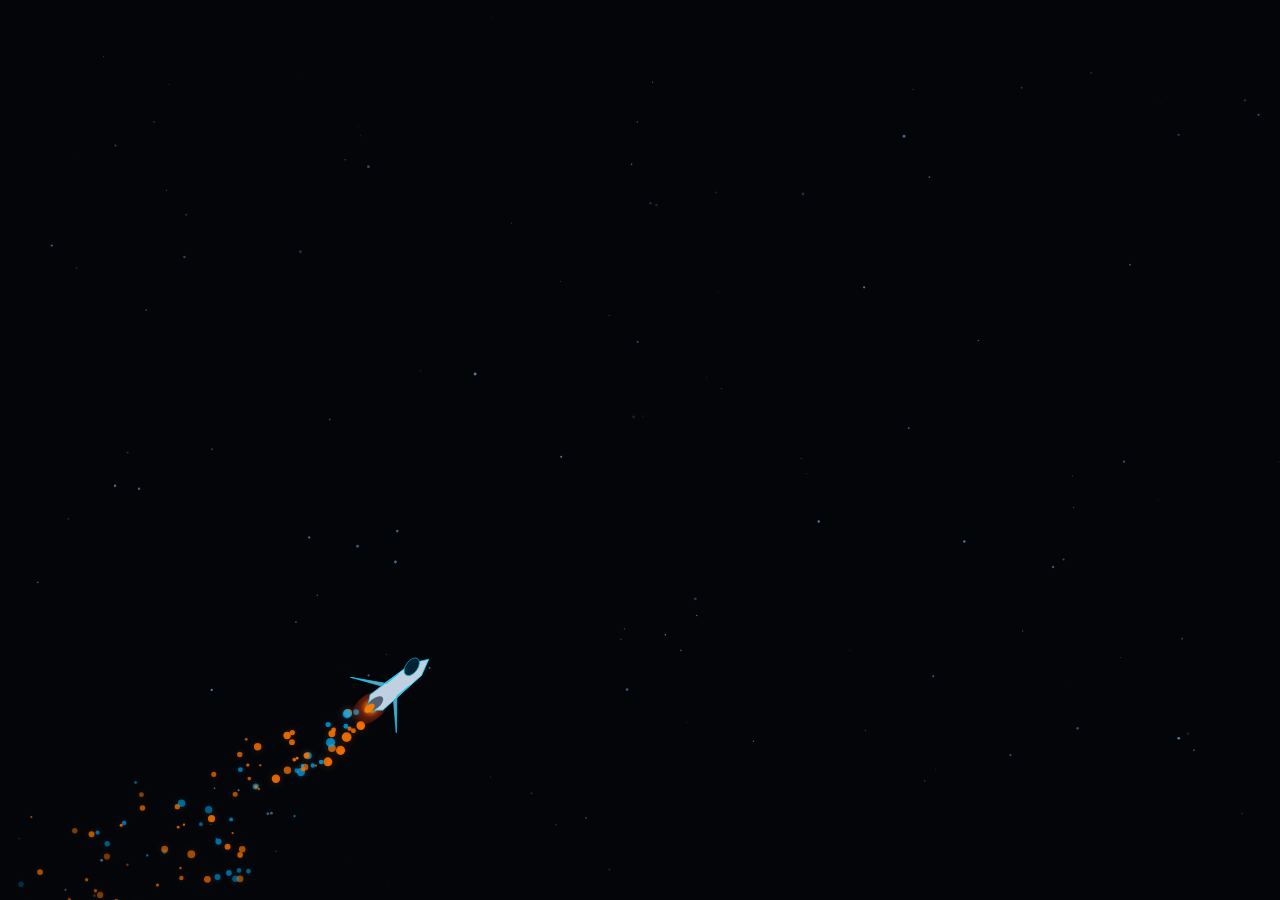
==== commit eca5bb25: "Page title changed" ====
--- a/src/index.html
+++ b/src/index.html
@@ -3,7 +3,7 @@
 <head>
   <meta charset="UTF-8" />
   <meta name="viewport" content="width=device-width, initial-scale=1.0" />
-  <title>Dmitry Kovalov — DevOps Engineer</title>
+  <title>Dmitry Kovalov — Portfolio</title>
   <link rel="icon" type="image/svg+xml" href="[data-uri]"/>
   <link rel="stylesheet" href="css/style.css?v=7" />
 </head>
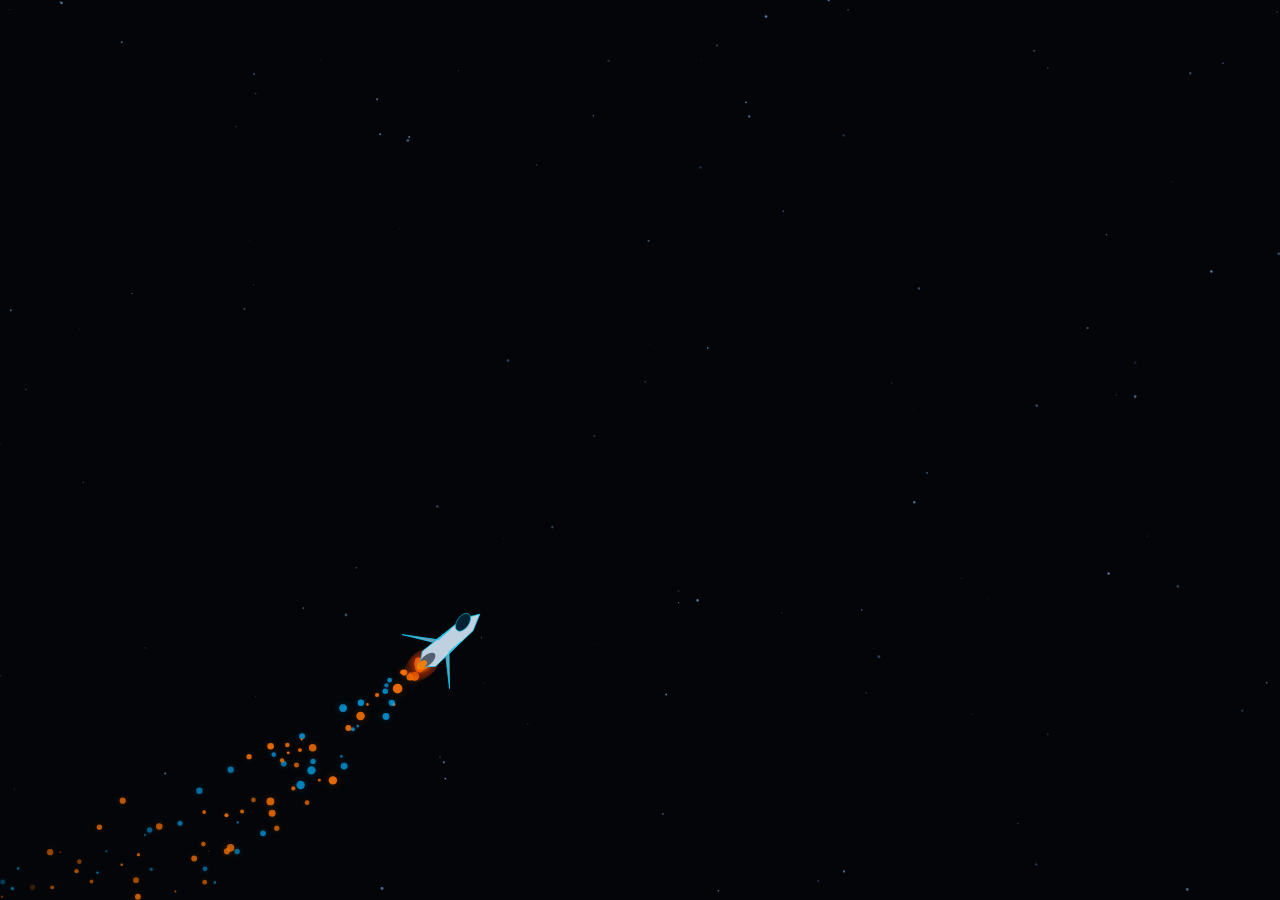
==== commit 4f9e9fc8: "Update LinkedIn and GitHub profile URLs" ====
--- a/src/index.html
+++ b/src/index.html
@@ -114,8 +114,8 @@
         <div class="rv" id="r7">
           <div class="cta">
             <a class="btn btn-p" href="mailto:dmitry@kovalov.uk"><svg xmlns="http://www.w3.org/2000/svg" width="14" height="14" viewBox="0 0 24 24" fill="currentColor"><path d="M20 4H4c-1.1 0-2 .9-2 2v12c0 1.1.9 2 2 2h16c1.1 0 2-.9 2-2V6c0-1.1-.9-2-2-2zm0 4l-8 5-8-5V6l8 5 8-5v2z"/></svg>&nbsp; SEND_TRANSMISSION</a>
-            <a class="btn btn-o" href="https://www.linkedin.com/in/dmitry-kovalov" target="_blank" rel="noopener noreferrer"><svg xmlns="http://www.w3.org/2000/svg" width="14" height="14" viewBox="0 0 24 24" fill="currentColor"><path d="M20.447 20.452h-3.554v-5.569c0-1.328-.027-3.037-1.852-3.037-1.853 0-2.136 1.445-2.136 2.939v5.667H9.351V9h3.414v1.561h.046c.477-.9 1.637-1.85 3.37-1.85 3.601 0 4.267 2.37 4.267 5.455v6.286zM5.337 7.433a2.062 2.062 0 01-2.063-2.065 2.064 2.064 0 112.063 2.065zm1.782 13.019H3.555V9h3.564v11.452zM22.225 0H1.771C.792 0 0 .774 0 1.729v20.542C0 23.227.792 24 1.771 24h20.451C23.2 24 24 23.227 24 22.271V1.729C24 .774 23.2 0 22.222 0h.003z"/></svg>&nbsp; LINKEDIN_PROFILE</a>
-            <a class="btn btn-g" href="https://github.com/stulchick795" target="_blank" rel="noopener noreferrer"><svg xmlns="http://www.w3.org/2000/svg" width="14" height="14" viewBox="0 0 24 24" fill="currentColor"><path d="M12 0C5.374 0 0 5.373 0 12c0 5.302 3.438 9.8 8.207 11.387.599.111.793-.261.793-.577v-2.234c-3.338.726-4.033-1.416-4.033-1.416-.546-1.387-1.333-1.756-1.333-1.756-1.089-.745.083-.729.083-.729 1.205.084 1.839 1.237 1.839 1.237 1.07 1.834 2.807 1.304 3.492.997.107-.775.418-1.305.762-1.604-2.665-.305-5.467-1.334-5.467-5.931 0-1.311.469-2.381 1.236-3.221-.124-.303-.535-1.524.117-3.176 0 0 1.008-.322 3.301 1.23A11.509 11.509 0 0112 5.803c1.02.005 2.047.138 3.006.404 2.291-1.552 3.297-1.23 3.297-1.23.653 1.653.242 2.874.118 3.176.77.84 1.235 1.911 1.235 3.221 0 4.609-2.807 5.624-5.479 5.921.43.372.823 1.102.823 2.222v3.293c0 .319.192.694.801.576C20.566 21.797 24 17.3 24 12c0-6.627-5.373-12-12-12z"/></svg>&nbsp; GITHUB_PROFILE</a>
+            <a class="btn btn-o" href="https://www.linkedin.com/in/dmitry-kovalov/" target="_blank" rel="noopener noreferrer"><svg xmlns="http://www.w3.org/2000/svg" width="14" height="14" viewBox="0 0 24 24" fill="currentColor"><path d="M20.447 20.452h-3.554v-5.569c0-1.328-.027-3.037-1.852-3.037-1.853 0-2.136 1.445-2.136 2.939v5.667H9.351V9h3.414v1.561h.046c.477-.9 1.637-1.85 3.37-1.85 3.601 0 4.267 2.37 4.267 5.455v6.286zM5.337 7.433a2.062 2.062 0 01-2.063-2.065 2.064 2.064 0 112.063 2.065zm1.782 13.019H3.555V9h3.564v11.452zM22.225 0H1.771C.792 0 0 .774 0 1.729v20.542C0 23.227.792 24 1.771 24h20.451C23.2 24 24 23.227 24 22.271V1.729C24 .774 23.2 0 22.222 0h.003z"/></svg>&nbsp; LINKEDIN_PROFILE</a>
+            <a class="btn btn-g" href="https://github.com/dmitry-kovalov-uk" target="_blank" rel="noopener noreferrer"><svg xmlns="http://www.w3.org/2000/svg" width="14" height="14" viewBox="0 0 24 24" fill="currentColor"><path d="M12 0C5.374 0 0 5.373 0 12c0 5.302 3.438 9.8 8.207 11.387.599.111.793-.261.793-.577v-2.234c-3.338.726-4.033-1.416-4.033-1.416-.546-1.387-1.333-1.756-1.333-1.756-1.089-.745.083-.729.083-.729 1.205.084 1.839 1.237 1.839 1.237 1.07 1.834 2.807 1.304 3.492.997.107-.775.418-1.305.762-1.604-2.665-.305-5.467-1.334-5.467-5.931 0-1.311.469-2.381 1.236-3.221-.124-.303-.535-1.524.117-3.176 0 0 1.008-.322 3.301 1.23A11.509 11.509 0 0112 5.803c1.02.005 2.047.138 3.006.404 2.291-1.552 3.297-1.23 3.297-1.23.653 1.653.242 2.874.118 3.176.77.84 1.235 1.911 1.235 3.221 0 4.609-2.807 5.624-5.479 5.921.43.372.823 1.102.823 2.222v3.293c0 .319.192.694.801.576C20.566 21.797 24 17.3 24 12c0-6.627-5.373-12-12-12z"/></svg>&nbsp; GITHUB_PROFILE</a>
           </div>
         </div>
       </div>
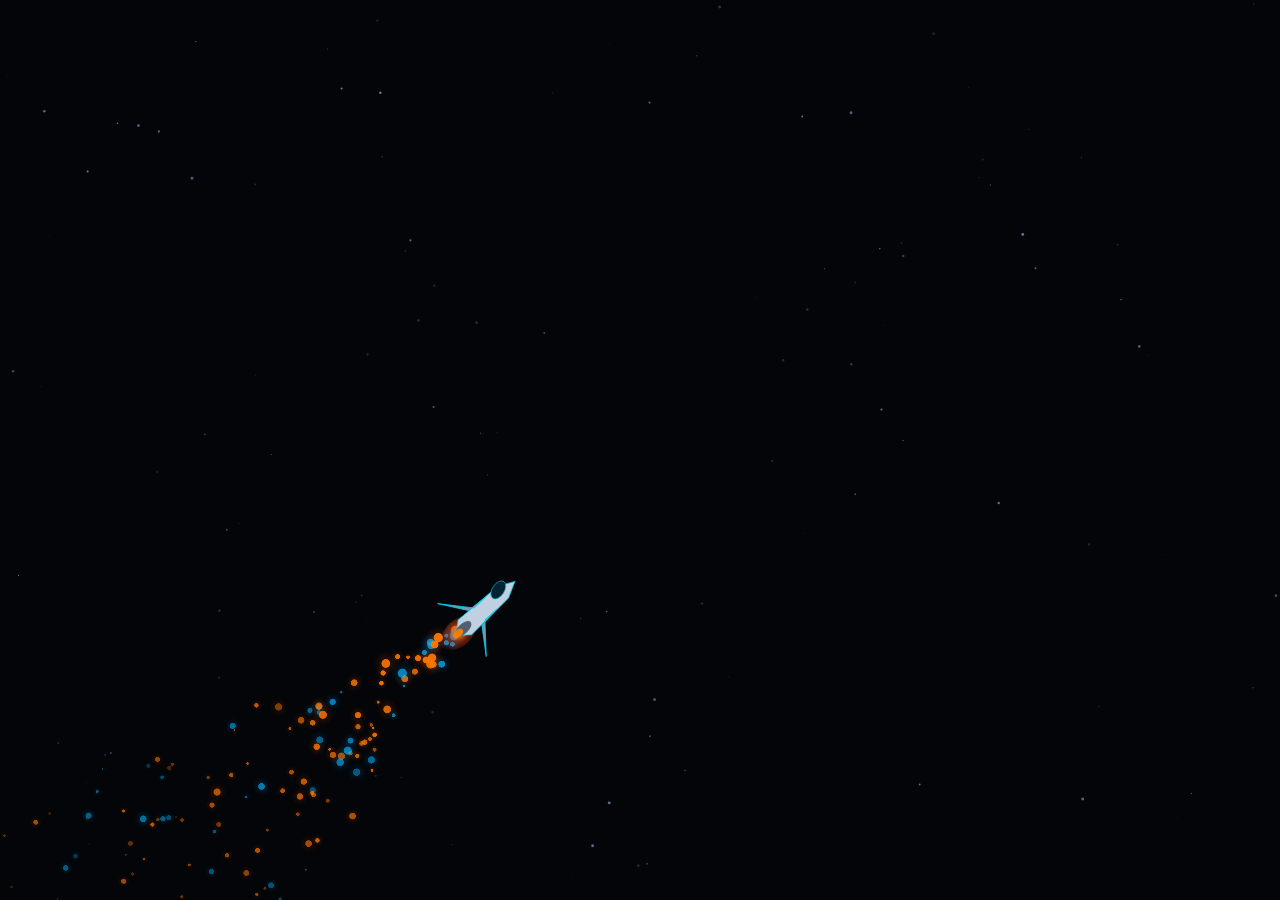
==== commit cb15246a: "Optimise intro: pre-baked particle & star sprites, skip redundant clear" ====
--- a/src/index.html
+++ b/src/index.html
@@ -177,6 +177,6 @@
   <div class="d-app"><svg xmlns="http://www.w3.org/2000/svg" viewBox="0 0 32 32" width="30" height="30"><ellipse cx="16" cy="21" rx="14" ry="5" fill="#00ff88"/><ellipse cx="16" cy="17" rx="8" ry="6" fill="#00cc55"/><ellipse cx="16" cy="14" rx="4" ry="3" fill="#00ffaa" opacity=".6"/><circle cx="9" cy="22" r="1.5" fill="#ffff00"/><circle cx="16" cy="23" r="1.5" fill="#ff8800"/><circle cx="23" cy="22" r="1.5" fill="#00ffff"/></svg></div>
   <div class="d-label">Terminal</div>
 </div>
-<script src="js/main.js?v=10"></script>
+<script src="js/main.js?v=11"></script>
 </body>
 </html>
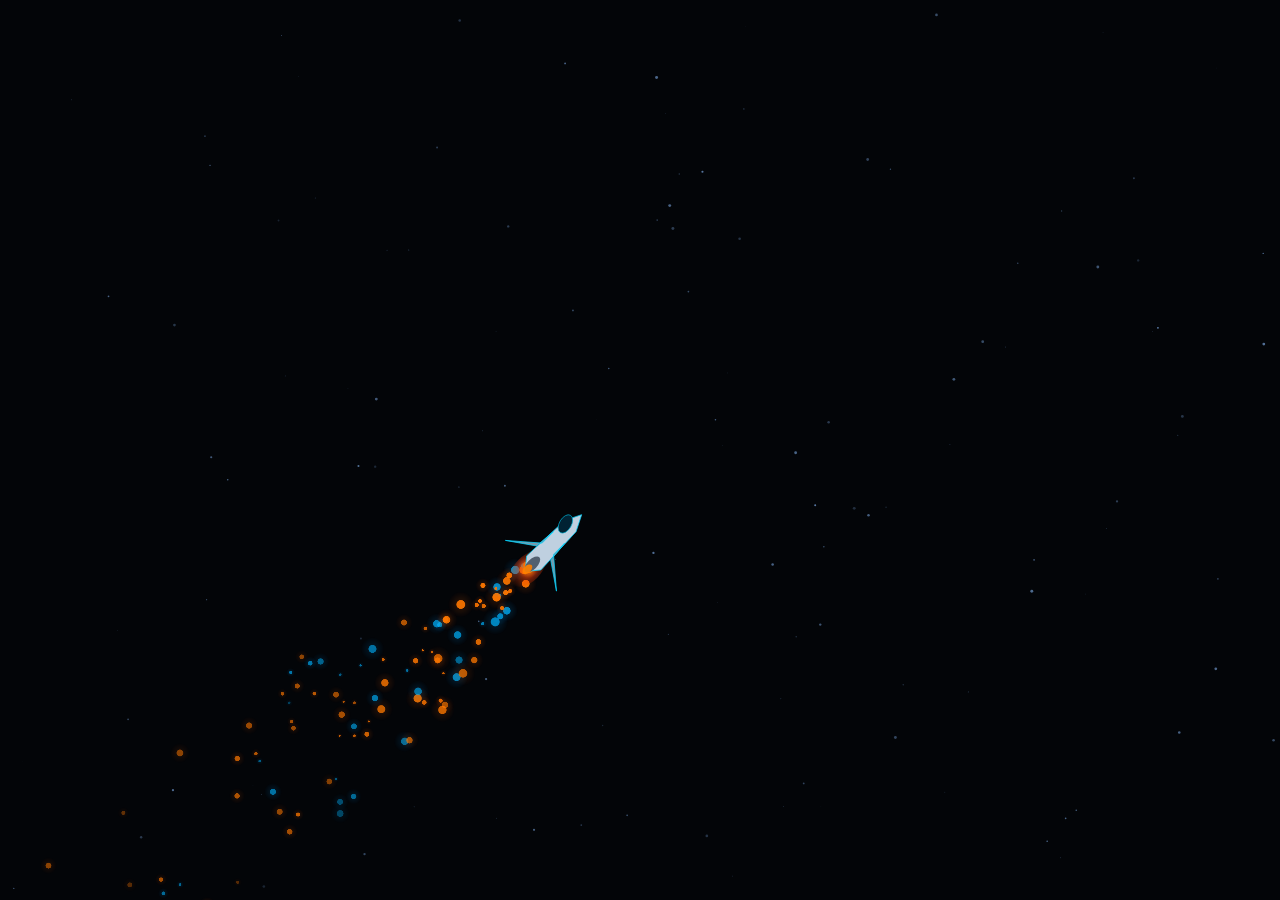
==== commit d78d29ed: "Perf: cache vignette gradient and radar sweep colours in persistent loop" ====
--- a/src/index.html
+++ b/src/index.html
@@ -177,6 +177,6 @@
   <div class="d-app"><svg xmlns="http://www.w3.org/2000/svg" viewBox="0 0 32 32" width="30" height="30"><ellipse cx="16" cy="21" rx="14" ry="5" fill="#00ff88"/><ellipse cx="16" cy="17" rx="8" ry="6" fill="#00cc55"/><ellipse cx="16" cy="14" rx="4" ry="3" fill="#00ffaa" opacity=".6"/><circle cx="9" cy="22" r="1.5" fill="#ffff00"/><circle cx="16" cy="23" r="1.5" fill="#ff8800"/><circle cx="23" cy="22" r="1.5" fill="#00ffff"/></svg></div>
   <div class="d-label">Terminal</div>
 </div>
-<script src="js/main.js?v=11"></script>
+<script src="js/main.js?v=12"></script>
 </body>
 </html>
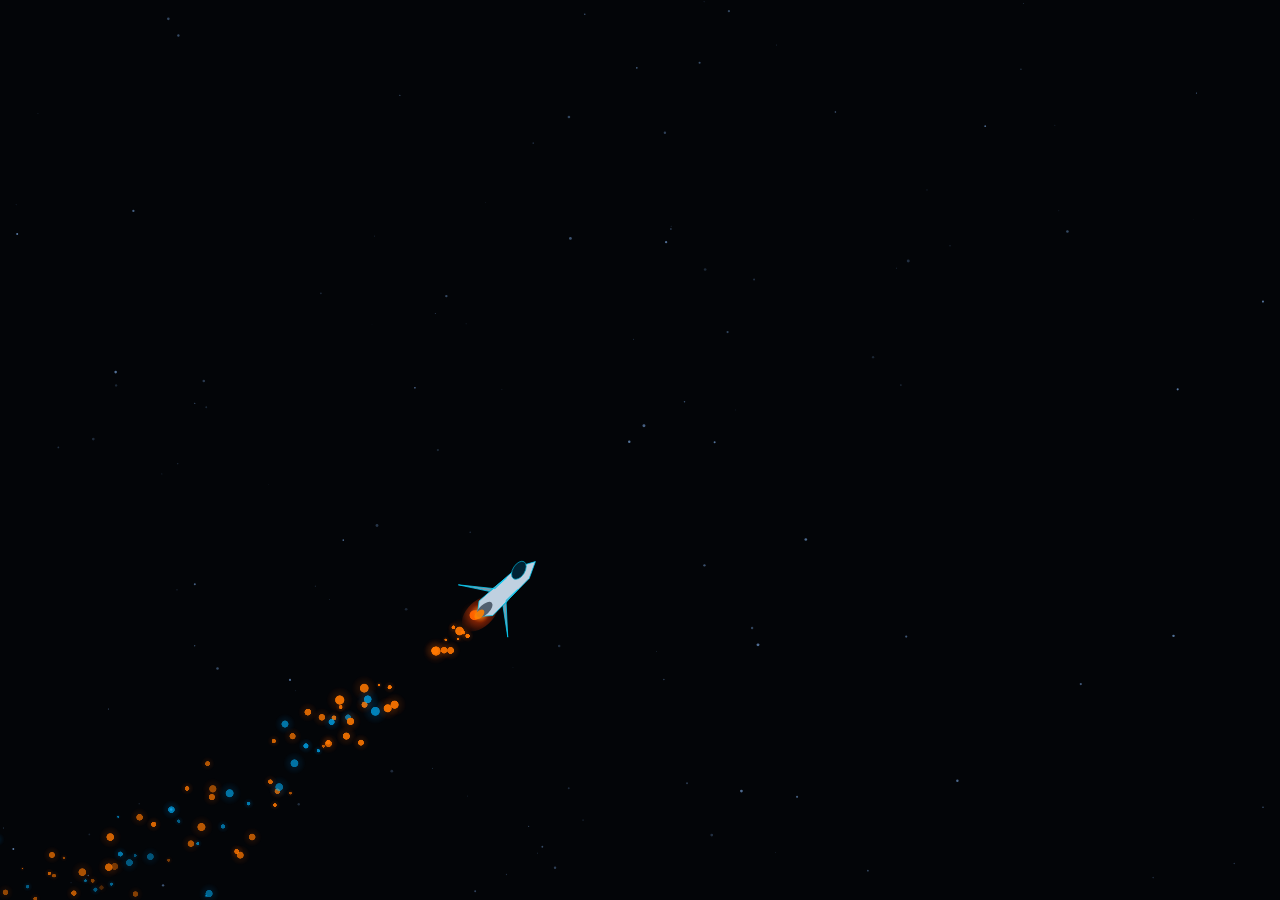
==== commit 0420b963: "Perf: cut animated blur radii on window expand" ====
--- a/src/index.html
+++ b/src/index.html
@@ -5,7 +5,7 @@
   <meta name="viewport" content="width=device-width, initial-scale=1.0" />
   <title>Dmitry Kovalov — Portfolio</title>
   <link rel="icon" type="image/svg+xml" href="[data-uri]"/>
-  <link rel="stylesheet" href="css/style.css?v=7" />
+  <link rel="stylesheet" href="css/style.css?v=8" />
 </head>
 <body>
 
--- a/src/css/style.css
+++ b/src/css/style.css
@@ -48,14 +48,14 @@
       animation: reborn .7s cubic-bezier(0.16, 1, 0.3, 1) forwards;
     }
     @keyframes reborn {
-      0%   { opacity: 0; transform: scale(.4);  filter: brightness(1.8) blur(8px) saturate(.5); }
-      45%  { opacity: 1;                         filter: brightness(1.3) blur(2px); }
+      0%   { opacity: 0; transform: scale(.4);  filter: brightness(1.8) blur(4px) saturate(.5); }
+      45%  { opacity: 1;                         filter: brightness(1.3) blur(1.5px); }
       100% { opacity: 1; transform: scale(1);   filter: none; }
     }
     @keyframes forge {
-      0%   { opacity: 1; transform: scale(0.04);   filter: brightness(16) blur(40px) saturate(0); }
-      18%  {             transform: scale(0.18);   filter: brightness(8)  blur(20px) saturate(.2); }
-      45%  {             transform: scale(1.04);   filter: brightness(3)  blur(6px)  saturate(.7); }
+      0%   { opacity: 1; transform: scale(0.04);   filter: brightness(16) blur(10px) saturate(0); }
+      18%  {             transform: scale(0.18);   filter: brightness(8)  blur(7px)  saturate(.2); }
+      45%  {             transform: scale(1.04);   filter: brightness(3)  blur(4px)  saturate(.7); }
       70%  {             transform: scale(1.015);  filter: brightness(1.4) blur(1px) saturate(.95); }
       100% { opacity: 1; transform: scale(1);      filter: none; }
     }
@@ -135,7 +135,7 @@
     .s-content { position:relative; z-index:26; padding:28px 32px 34px; }
 
     @keyframes from-exhaust {
-      0%   { opacity:0; transform:translateX(22px) translateY(-12px) scale(.93); filter:blur(4px) brightness(2); }
+      0%   { opacity:0; transform:translateX(22px) translateY(-12px) scale(.93); filter:blur(2px) brightness(2); }
       55%  { opacity:1; filter:blur(0) brightness(1.15); }
       100% { opacity:1; transform:none; filter:none; }
     }
